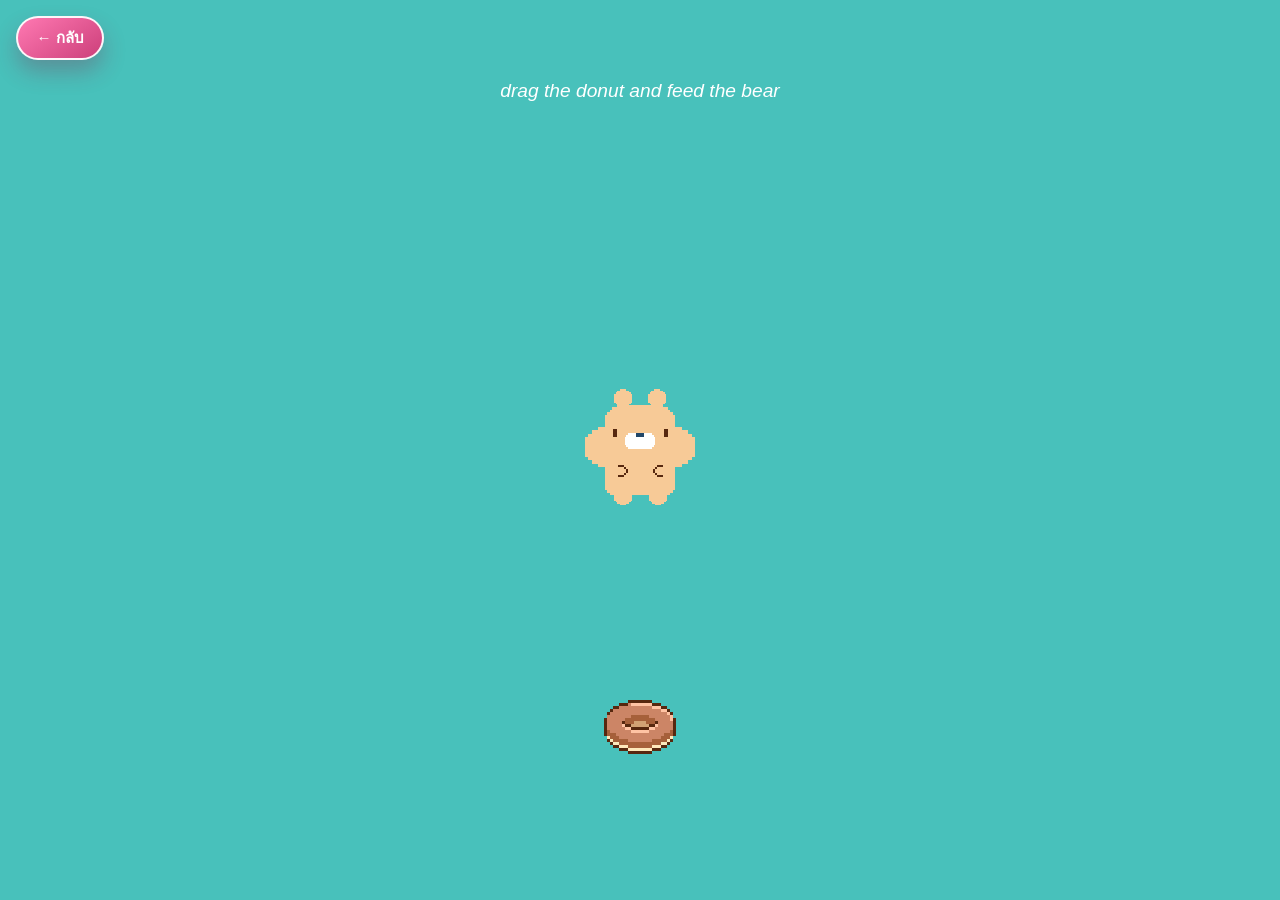
==== bear.html @ e437ba17 "Refactor home UX, loaders, nav labels, and modularize bear page" ====
<!DOCTYPE html>
<html lang="en">
  <head>
    <meta charset="UTF-8" />
    <meta name="viewport" content="width=device-width, initial-scale=1.0" />
    <title>Interactive hungry bear</title>
    <link rel="stylesheet" href="styles/bear.css" />
  
  </head>
  <body>
    <a class="back-home-btn" href="./index.html?forceEntry=1" aria-label="กลับไปหน้าแรก">← กลับ</a>
    <div class="wrapper show-message"></div>

    <script src="scripts/bear.js"></script>
  
  </body>
</html>
---- styles/bear.css ----
* {
        box-sizing: border-box;
        user-select: none;
      }

      body {
        padding: 0;
        margin: 0;
        font-family: sans-serif;
        background-color: #48c1bb;
        overscroll-behavior: contain;
        touch-action: none;
        overflow: hidden;
        --brown: #57280f;
      }

      .wrapper {
        position: absolute;
        height: 100dvh;
        width: 100%;
        display: flex;
        align-items: center;
        justify-content: center;
        overflow: hidden;
      }

      .back-home-btn {
        position: fixed;
        top: 16px;
        left: 16px;
        z-index: 20;
        min-width: 88px;
        min-height: 44px;
        padding: 0 16px;
        border-radius: 999px;
        border: 2px solid rgba(255, 255, 255, 0.94);
        background: linear-gradient(145deg, #ff79b2, #cc3f7a);
        color: #fff;
        font-size: 15px;
        font-weight: 700;
        text-decoration: none;
        display: inline-flex;
        align-items: center;
        justify-content: center;
        box-shadow: 0 12px 22px rgba(131, 37, 76, 0.3);
      }

      .back-home-btn:focus-visible {
        outline: 3px solid #fff;
        outline-offset: 2px;
      }

      .wrapper.show-message::after {
        position: absolute;
        content: 'drag the donut and feed the bear';
        top: 80px;
        font-style: italic;
        color: #fff;
        font-size: 1.2em;
      }

      .object {
        position: absolute;
        width: var(--w);
        height: var(--h);
        image-rendering: pixelated;
      }

      .bear {
        position: relative;
        --bg: url([data-uri]);
        border-image: var(--bg) 5 fill / 12px / 0 stretch;
      }

      .round {
        background-image: url([data-uri]);
        image-rendering: pixelated;
        background-size: cover;
      }

      .cheek {
        animation: cheek-eat forwards 3.5s;
        animation-play-state: paused;
      }

      .mouth {
        --bg: url([data-uri]);
        border-image: var(--bg) 4 fill / 10px 9px / 0 stretch;
      }

      .mouth-wrapper {
        width: 16px;
        height: 4px;
        margin-top: -5px;
        z-index: 1;
      }

      .eating .mouth-wrapper {
        background-image: none;
        width: 0;
        height: 0;
      }

      .eating .mouth {
        animation: eat infinite 0.4s;
      }

      .eating .cheek {
        animation-play-state: running;
      }

      @keyframes eat {
        0%,
        100% {
          width: var(--w);
          height: var(--h);
        }
        50% {
          width: var(--max-w);
          height: var(--max-h);
        }
      }

      @keyframes cheek-eat {
        0% {
          width: var(--w);
          height: var(--h);
        }
        100% {
          width: var(--max-w);
          height: var(--max-h);
        }
      }

      .inner-face {
        width: 100%;
        max-width: 140px;
        display: flex;
        justify-content: space-evenly;
        align-items: center;
        margin: 0 auto;
      }

      .face {
        position: absolute;
        --top: 24px;
        --move-top: 22px;
        top: var(--top);
        width: 100%;
      }

      .eating .ears,
      .eating .face {
        animation: face-eat infinite 0.4s;
      }

      @keyframes face-eat {
        0%,
        100% {
          top: var(--move-top);
        }
        50% {
          top: var(--top);
        }
      }

      .ears {
        position: absolute;
        width: 120%;
        left: -10%;
        --top: -16px;
        --move-top: -14px;
        top: var(--top);
      }

      .inner-ears {
        display: flex;
        justify-content: space-evenly;
        width: 100%;
        max-width: 200px;
        margin: 0 auto;
      }

      .ear {
        width: 18px;
        height: 18px;
      }

      .cheeks {
        position: absolute;
        bottom: -10px;
        width: 100%;
        display: flex;
        justify-content: space-between;
        height: 0;
      }

      .eye {
        background-color: var(--brown);
        width: 4px;
        height: 8px;
        z-index: 1;
      }

      .nose {
        background-image: url([data-uri]);
        image-rendering: pixelated;
        background-size: cover;
        width: 32px;
        height: 16px;
        margin-bottom: -16px;
      }

      .flex-center {
        display: flex;
        justify-content: center;
        align-items: center;
      }

      .hand {
        background-image: url([data-uri]);
        width: 10px;
        height: 12px;
        image-rendering: pixelated;
        background-size: cover;
      }

      .flip {
        transform: scale(-1, 1);
      }

      .limbs {
        position: absolute;
        width: 100%;
        height: 40px;
        bottom: -10px;
        display: flex;
        flex-direction: column;
        justify-content: space-between;
      }

      .eating .limbs {
        animation: limbs-eat infinite 0.4s;
      }

      @keyframes limbs-eat {
        0%,
        100% {
          height: 40px;
        }
        50% {
          height: 42px;
        }
      }

      .limbs > div {
        display: flex;
        justify-content: space-around;
      }

      .foot {
        width: 18px;
        height: 18px;
      }

      .food {
        cursor: grab;
      }

      .food:active {
        cursor: grabbing;
      }

      .donut {
        background-image: url([data-uri]);
        image-rendering: pixelated;
        background-size: cover;
      }

      .donut-eaten-1 { background-image: url([data-uri]); }
      .donut-eaten-2 { background-image: url([data-uri]); }
      .donut-eaten-3 { background-image: url([data-uri]); }
      .donut-eaten-4 { background-image: url([data-uri]); }
      .donut-eaten-5 { background-image: url([data-uri]); }

      .donut-crumbs {
        position: absolute;
        --bg: url([data-uri]);
        border-image: var(--bg) 2 fill / 4px / 0 stretch;
        animation: 1s forwards spread;
      }

      .donut::after {
        position: absolute;
        content: '';
        width: 40px;
        height: 40px;
        --bg: url([data-uri]);
        border-image: var(--bg) 5 fill / 20px / 0 stretch;
        image-rendering: pixelated;
        animation: 0.5s forwards sparkle;
      }

      @keyframes sparkle {
        0% {
          width: 40px;
          height: 40px;
          transform: translate(16px, 4px);
        }
        95% {
          width: 80px;
          height: 80px;
          transform: translate(-2px, -10px);
          opacity: 1;
        }
        100% {
          opacity: 0;
        }
      }

      @keyframes spread {
        0% {
          width: var(--w);
          height: var(--h);
        }
        100% {
          width: var(--max-w);
          height: var(--max-h);
        }
      }

      .cheek-shrink .cheek {
        animation: 0.4s forwards shrink;
        animation-play-state: running;
      }

      .grow {
        animation: forwards spread 0.5s;
        animation-delay: 1s;
      }

      @keyframes shrink {
        0% {
          width: var(--max-w);
          height: var(--max-h);
        }
        100% {
          width: 20;
          height: 20;
        }
      }
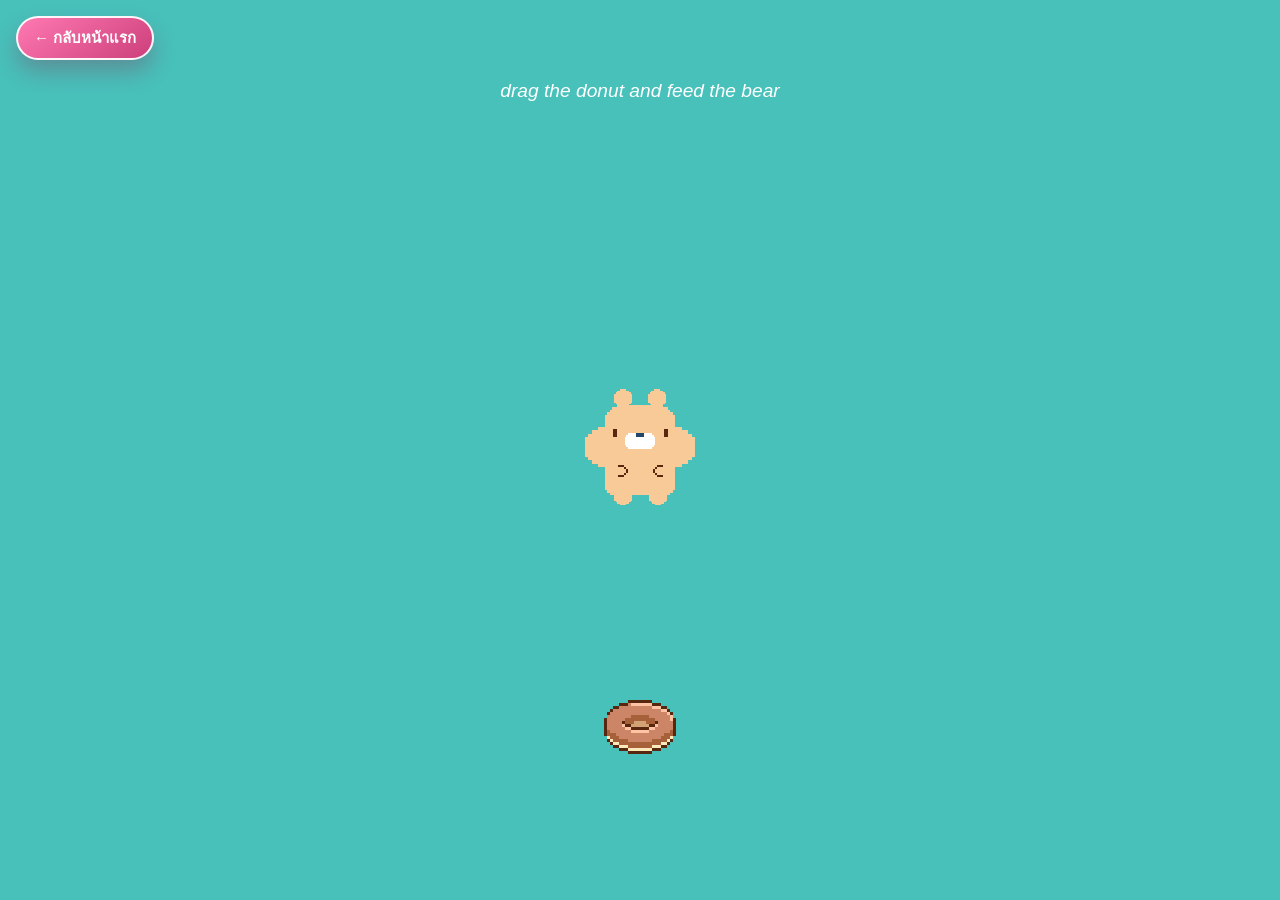
==== commit 7f423d93: "Fix Valentine page interactions and add back-home buttons" ====
--- a/bear.html
+++ b/bear.html
@@ -1,3 +1,12 @@
+<!-- ===== คำอธิบายไฟล์ HTML (ภาษาไทย) : bear.html =====
+     หน้าที่หลัก:
+     - เป็นโครงสร้างหน้า (layout + semantic) และจุด mount สำหรับสคริปต์
+     จุดที่มักต้องแก้ร่วมกัน:
+     - id/class ที่ถูกใช้ใน JS และ CSS
+     - ปุ่ม/ลิงก์นำทางที่เชื่อมกับระบบเปลี่ยนหน้า
+     หมายเหตุ:
+     - หากย้าย element ควรตรวจ event และ selector ที่เกี่ยวข้องทุกโมดูล
+     =============================================== -->
 <!DOCTYPE html>
 <html lang="en">
   <head>
@@ -8,7 +17,7 @@
   
   </head>
   <body>
-    <a class="back-home-btn" href="./index.html?forceEntry=1" aria-label="กลับไปหน้าแรก">← กลับ</a>
+    <a class="back-home-btn" href="./index.html" aria-label="กลับไปหน้าแรก">← กลับหน้าแรก</a>
     <div class="wrapper show-message"></div>
 
     <script src="scripts/bear.js"></script>
--- a/styles/bear.css
+++ b/styles/bear.css
@@ -1,3 +1,14 @@
+/* ===== คำอธิบายไฟล์สไตล์ (ภาษาไทย) : styles/bear.css =====
+   หน้าที่หลัก:
+   - กำหนดหน้าตา/เลย์เอาต์/แอนิเมชันของส่วนที่ไฟล์นี้รับผิดชอบ
+   - ทำงานร่วมกับ class/id จากไฟล์ HTML และ JS
+   แนวทางแก้ไข:
+   - แก้ทีละบล็อกและทดสอบหน้าที่เกี่ยวข้องทันที
+   - ถ้าแก้ตัวแปรสี/spacing ควรเช็กผลกระทบทั้ง mobile และ desktop
+   - หลีกเลี่ยงการเขียน selector ที่กว้างเกินไปเพื่อลดผลกระทบข้ามหน้า
+   ================================================= */
+/* ไฟล์นี้รวมสไตล์การแสดงผล และแยกตามหน้าที่เพื่อให้ดูแลง่าย */
+
       * {
         box-sizing: border-box;
         user-select: none;
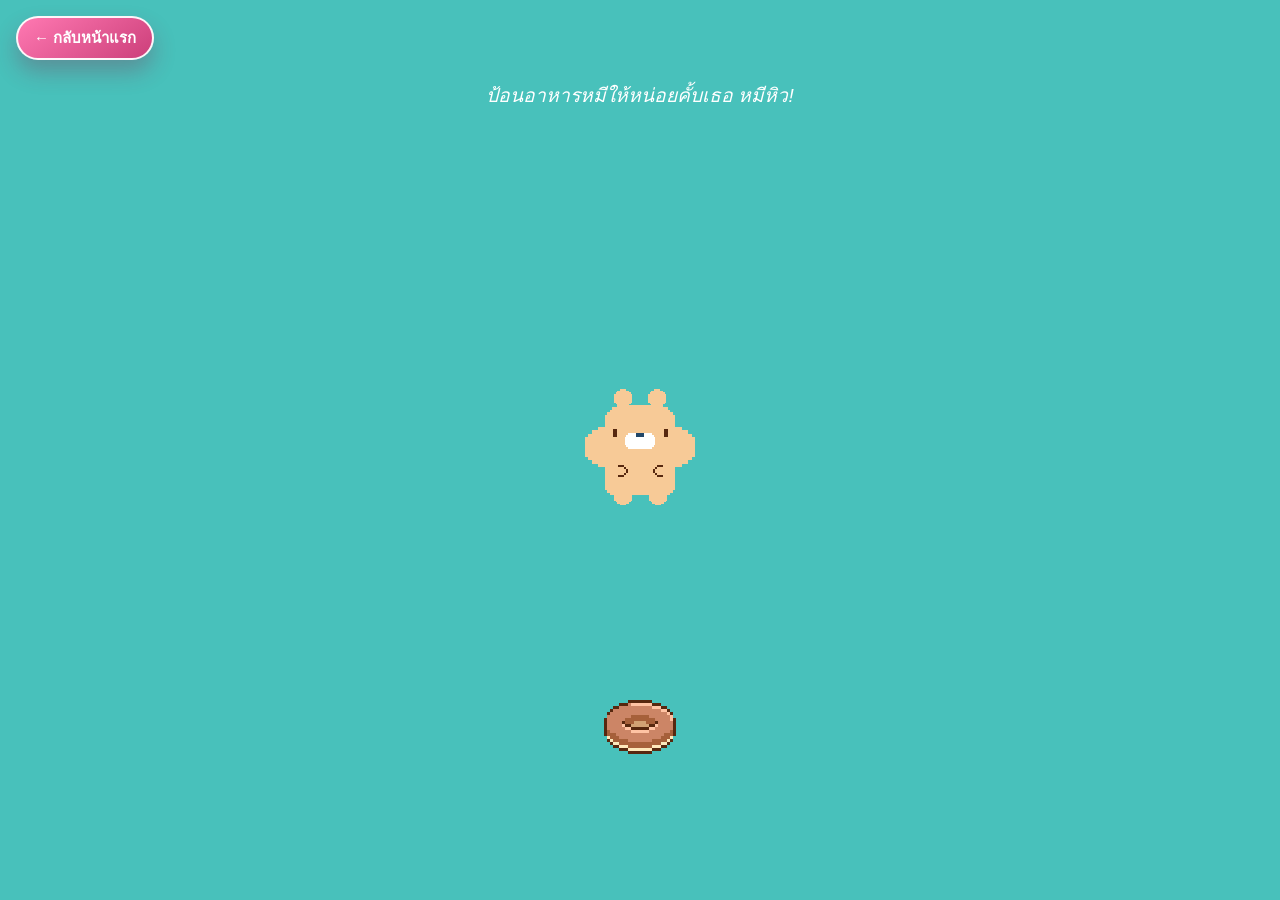
==== commit a06e921f: "Remove entry-heart gate and add forced background music prompt" ====
--- a/styles/bear.css
+++ b/styles/bear.css
@@ -63,7 +63,7 @@
 
       .wrapper.show-message::after {
         position: absolute;
-        content: 'drag the donut and feed the bear';
+        content: 'ป้อนอาหารหมีให้หน่อยคั้บเธอ หมีหิว!';
         top: 80px;
         font-style: italic;
         color: #fff;
